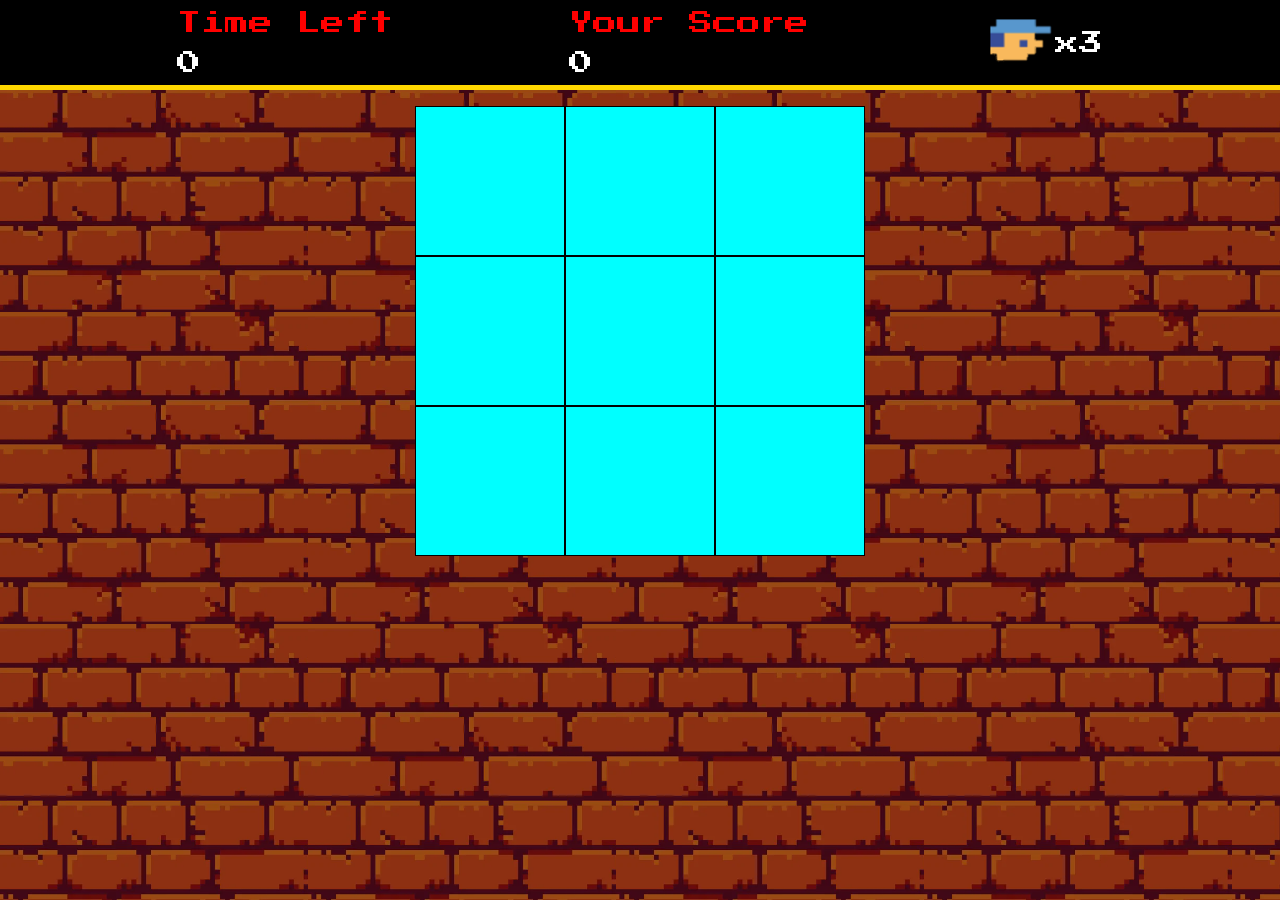
==== Front-end/dio-frontend-desafio-02-DETONARALPH/index.html @ 295d441e "criação arquivo base -criação de pastas e arquivos base para jogo detona ralph" ====
<!DOCTYPE html>
<html lang="pt-br">
<head>
    <meta charset="UTF-8">
    <meta name="viewport" content="width=device-width, initial-scale=1.0">
    <title>Detona Ralph</title>

    <!-- font -->
<link rel="preconnect" href="https://fonts.googleapis.com">
<link rel="preconnect" href="https://fonts.gstatic.com" crossorigin>
<link href="https://fonts.googleapis.com/css2?family=Press+Start+2P&display=swap" rel="stylesheet">

<!-- styles -->
<link rel="stylesheet" href="./src/style/reset.css">
<link rel="stylesheet" href="./src/style/main.css">
</head>

<body>
    <div class="container">
        <div class="menu">
            <div class="menu-time">
                <h2 style="color: red">Time Left</h2>
                <h2>0</h2>
            </div>
            <div class="menu-score">
                <h2 style="color: red">Your Score</h2>
                <h2>0</h2>
            </div>
            <div class="menu-lives">
                <img src="./src/images/player.png" alt="foto do jogador" height="60px" />
                <h2>x3</h2>
            </div>
        </div>
        <div class="panel">
            <div class="panel-row">
                <div class="square" id="1"></div>
                <div class="square" id="2"></div>
                <div class="square" id="3"></div>
            </div>
            <div class="panel-row">
                <div class="square" id="4"></div>
                <div class="square" id="5"></div>
                <div class="square" id="6"></div>
            </div>
            <div class="panel-row">
                <div class="square" id="7"></div>
                <div class="square" id="8"></div>
                <div class="square" id="9"></div>
            </div>
        </div>
    </div>
  
    <script defer src="./src/scripts/engine.js"></script>
</body>
</html>
---- Front-end/dio-frontend-desafio-02-DETONARALPH/src/style/main.css ----
.container {
    display:flex;
    flex-direction: column;
    height: 100vh;
    background-image: url(../images/wall.png);
}
.menu {
display: flex;
justify-content: space-evenly;
align-items: center;

height: 90px;
width: 100%;
background-color: black;
color: white;
border-bottom: 5px solid #ffd700;
}
.panel {
    margin-top: 1rem;
    display: flex;
    align-items: center;
    justify-content: center;
}

.square{
height: 150px;
width: 150px;
border: 1px solid #000000;
background-color: #00ffff;
}
.enemy {
    background-image: url(../images/ralph.png);
    background-size: cover;
}
.menu-lives {
display: flex;
align-items: center;
justify-content:center;
}

.menu-time h2:nth-child(2), .menu-score h2:nth-child(2) {
    margin-top: 1rem;
}
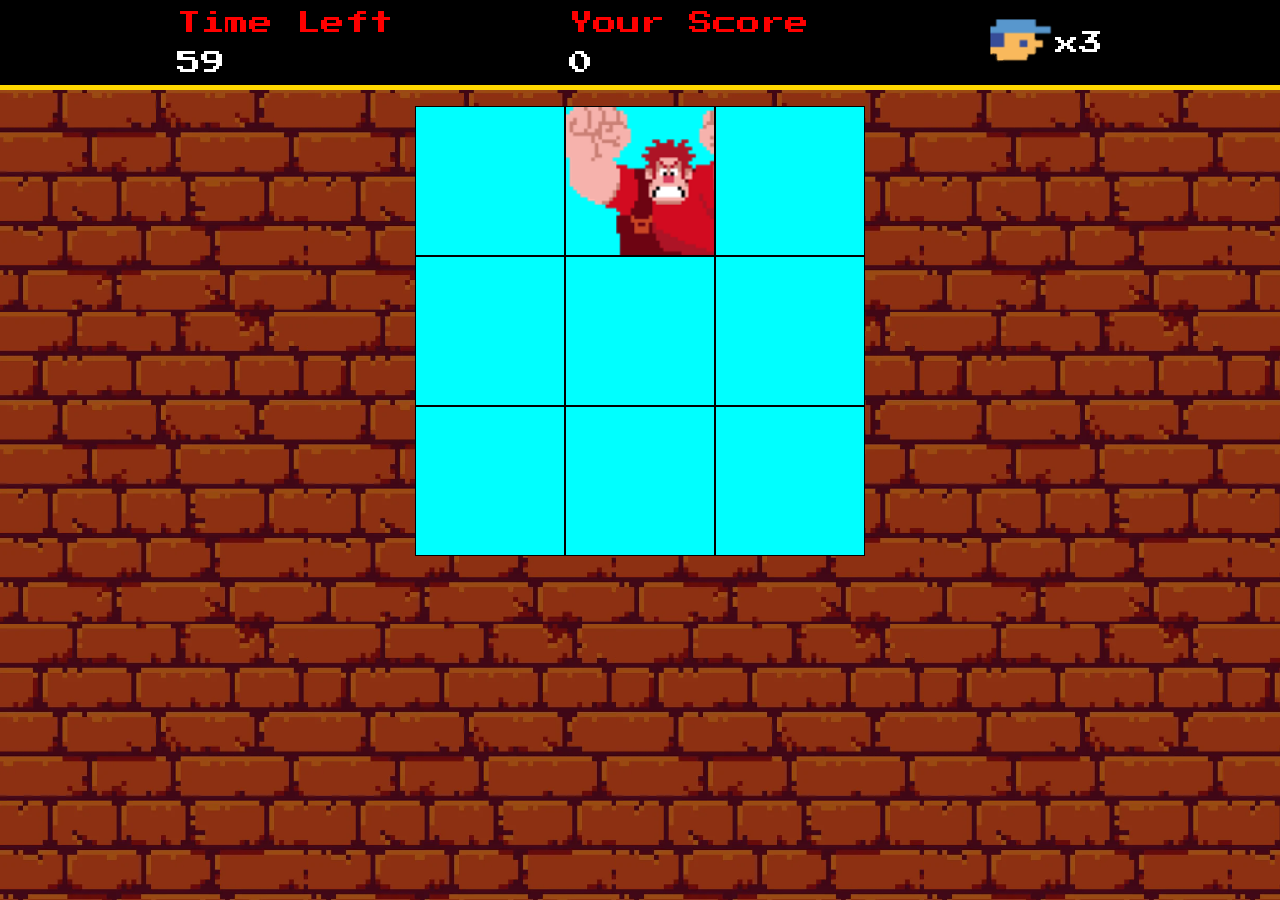
==== commit 81fe09e1: "finalização projeto versao 01 -construção de engine" ====
--- a/Front-end/dio-frontend-desafio-02-DETONARALPH/index.html
+++ b/Front-end/dio-frontend-desafio-02-DETONARALPH/index.html
@@ -20,11 +20,11 @@
         <div class="menu">
             <div class="menu-time">
                 <h2 style="color: red">Time Left</h2>
-                <h2>0</h2>
+                <h2 id="time-left">0</h2>
             </div>
             <div class="menu-score">
                 <h2 style="color: red">Your Score</h2>
-                <h2>0</h2>
+                <h2 id="score">0</h2>
             </div>
             <div class="menu-lives">
                 <img src="./src/images/player.png" alt="foto do jogador" height="60px" />
